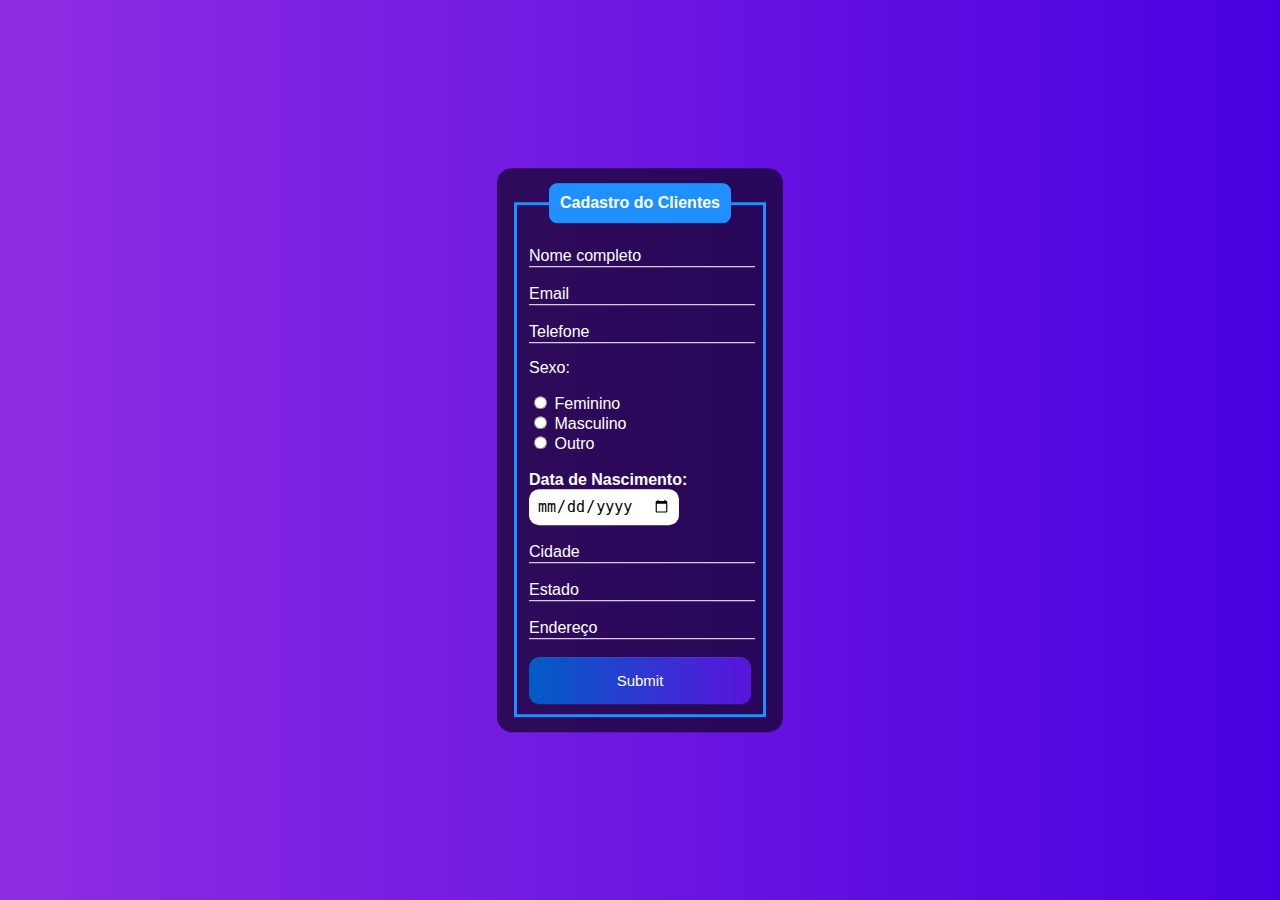
==== loginPag/cadastro.html @ f2a1152e "Cadastro do Cliente" ====
<!DOCTYPE html>
<html lang="en">
<head>
    <meta charset="UTF-8">
    <meta http-equiv="X-UA-Compatible" content="IE=edge">
    <meta name="viewport" content="width=device-width, initial-scale=1.0">
    <link rel="stylesheet" href="main.css">
    <title>cadastro</title>
</head>
<body>
    <div class="box">
        <form action="">
            <fieldset>
                <legend><b>Cadastro do Clientes</b></legend>
                <br>
                <div class="inputBox">
                    <input type="text" name="nome" id="nome" class="inputUser" required>
                    <label for="nome" class="labelInput">Nome completo</label>
                </div>
                <br>
                <div class="inputBox">
                    <input type="text" name="email" id="email" class="inputUser" required>
                    <label for="email" class="labelInput">Email</label>
                </div>
                <br>
                <div class="inputBox">
                    <input type="tel" name="telefone" id="telefone" class="inputUser" required>
                    <label for="telefone" class="labelInput">Telefone</label>
                </div>
                <p>Sexo:</p>
                <input type="radio" id="feminino" name="genero" value="feminino" required>
                <label for="feminino">Feminino</label>
                <br>
                <input type="radio" id="masculino" name="genero" value="masculino" required>
                <label for="masculino">Masculino</label>
                <br>
                <input type="radio" id="outro" name="genero" value="outro" required>
                <label for="outro">Outro</label>
                <br><br>
                <label for="data_nascimento"><b>Data de Nascimento:</b></label>
                <input type="date" name="data_nascimento" id="data_nascimento" required>
                <br><br>
                <div class="inputBox">
                    <input type="text" name="cidade" id="cidade" class="inputUser" required>
                    <label for="cidade" class="labelInput">Cidade</label>
                </div>
                <br>
                <div class="inputBox">
                    <input type="text" name="estado" id="estado" class="inputUser" required>
                    <label for="estado" class="labelInput">Estado</label>
                </div>
                <br>
                <div class="inputBox">
                    <input type="text" name="endereco" id="endereco" class="inputUser" required>
                    <label for="endereco" class="labelInput">Endereço</label>
                </div>
                <br>
                <input type="submit" name="submit" id="submit">
            </fieldset>
        </form>
    </div>
</body>
</html>
---- loginPag/main.css ----
body{
    font-family: Arial, Helvetica, sans-serif;
    background-image: linear-gradient(to right,#8e2de2, #4a00e0);
}
.box{
    color: white;
    position: absolute;
    top: 50%;
    left: 50%;
    transform: translate(-50%,-50%);
    background-color: rgba(0, 0, 0, 0.6);
    padding: 15px;
    border-radius: 15px;
    width: 20%;
}
fieldset{
    border: 3px solid dodgerblue;
}
legend{
    border: 1px solid dodgerblue;
    padding: 10px;
    text-align: center;
    background-color: dodgerblue;
    border-radius: 8px;
}
.inputBox{
    position: relative;
}
.inputUser{
    background: none;
    border: none;
    border-bottom: 1px solid white;
    outline: none;
    color: white;
    font-size: 15px;
    width: 100%;
    letter-spacing: 2px;
}
.labelInput{
    position: absolute;
    top: 0px;
    left: 0px;
    pointer-events: none;
    transition: .5s;
}
.inputUser:focus ~ .labelInput,
.inputUser:valid ~ .labelInput{
    top: -20px;
    font-size: 12px;
    color: dodgerblue;
}
#data_nascimento{
    border: none;
    padding: 8px;
    border-radius: 10px;
    outline: none;
    font-size: 15px;
}
#submit{
    background-image: linear-gradient(to right,rgb(0, 92, 197), rgb(90, 20, 220));
    width: 100%;
    border: none;
    padding: 15px;
    color: white;
    font-size: 15px;
    cursor: pointer;
    border-radius: 10px;
}
#submit:hover{
    background-image: linear-gradient(to right,rgb(0, 80, 172), rgb(80, 19, 195));
}
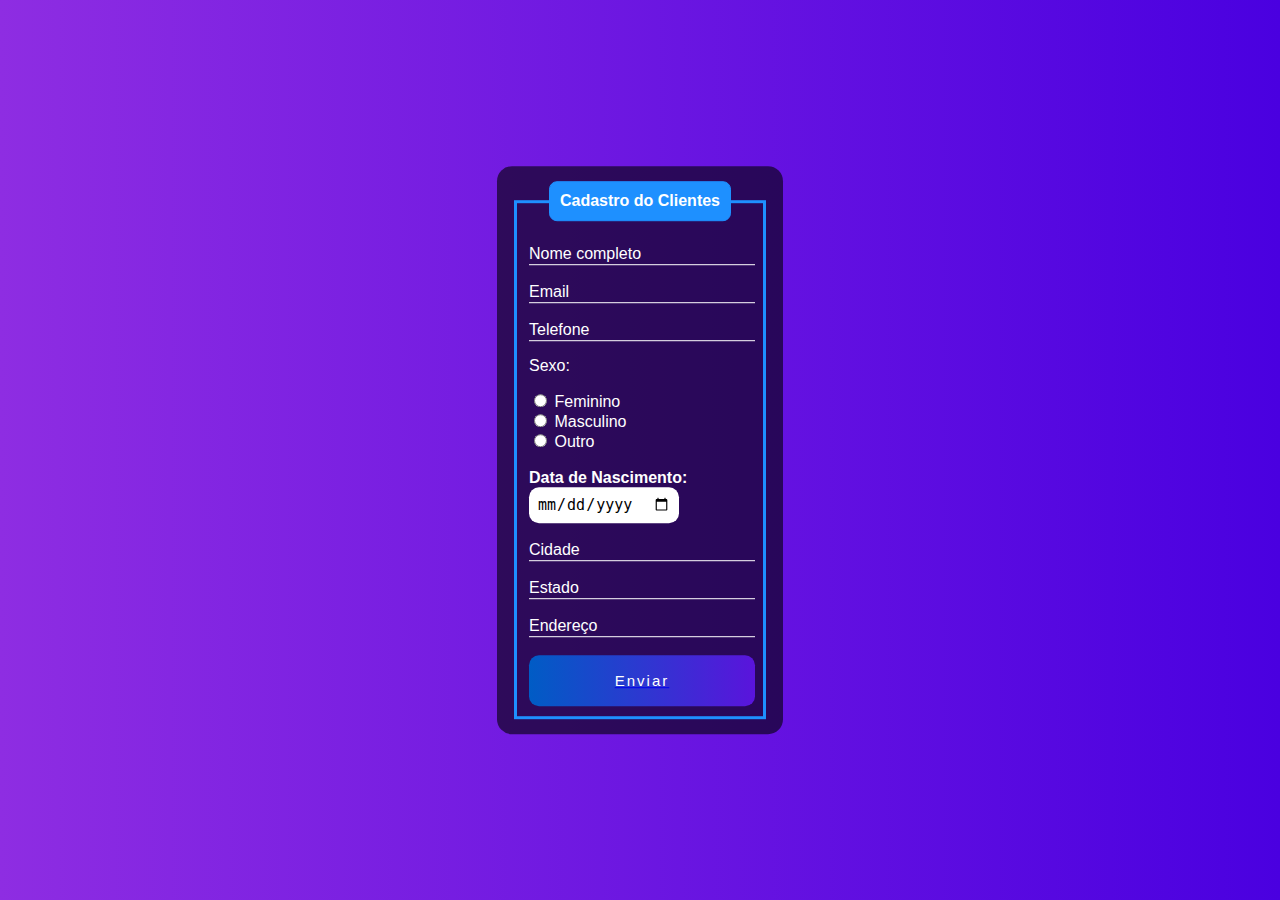
==== commit 9322895b: "linkado a pagina de login e cadastro com a principal" ====
--- a/loginPag/cadastro.html
+++ b/loginPag/cadastro.html
@@ -1,5 +1,5 @@
 <!DOCTYPE html>
-<html lang="en">
+<html lang="pt-br">
 <head>
     <meta charset="UTF-8">
     <meta http-equiv="X-UA-Compatible" content="IE=edge">
@@ -55,7 +55,11 @@
                     <label for="endereco" class="labelInput">Endereço</label>
                 </div>
                 <br>
-                <input type="submit" name="submit" id="submit">
+                <div id="submit">
+                    <a href="../index.html">
+                        <p>Enviar</p>
+                    </a>
+                </div>
             </fieldset>
         </form>
     </div>
--- a/loginPag/main.css
+++ b/loginPag/main.css
@@ -36,6 +36,19 @@
     width: 100%;
     letter-spacing: 2px;
 }
+#submit{
+    background: none;
+    border: none;
+    border-bottom: 1px solid white;
+    width: 100%;
+    letter-spacing: 2px;
+}
+#submit p {
+    color: white;
+    font-size: 15px;
+    text-align: center;
+    outline: none;
+}
 .labelInput{
     position: absolute;
     top: 0px;
@@ -60,11 +73,13 @@
     background-image: linear-gradient(to right,rgb(0, 92, 197), rgb(90, 20, 220));
     width: 100%;
     border: none;
-    padding: 15px;
+    padding: 2px;
     color: white;
     font-size: 15px;
     cursor: pointer;
     border-radius: 10px;
+    text-decoration: none;
+    outline: none;
 }
 #submit:hover{
     background-image: linear-gradient(to right,rgb(0, 80, 172), rgb(80, 19, 195));
